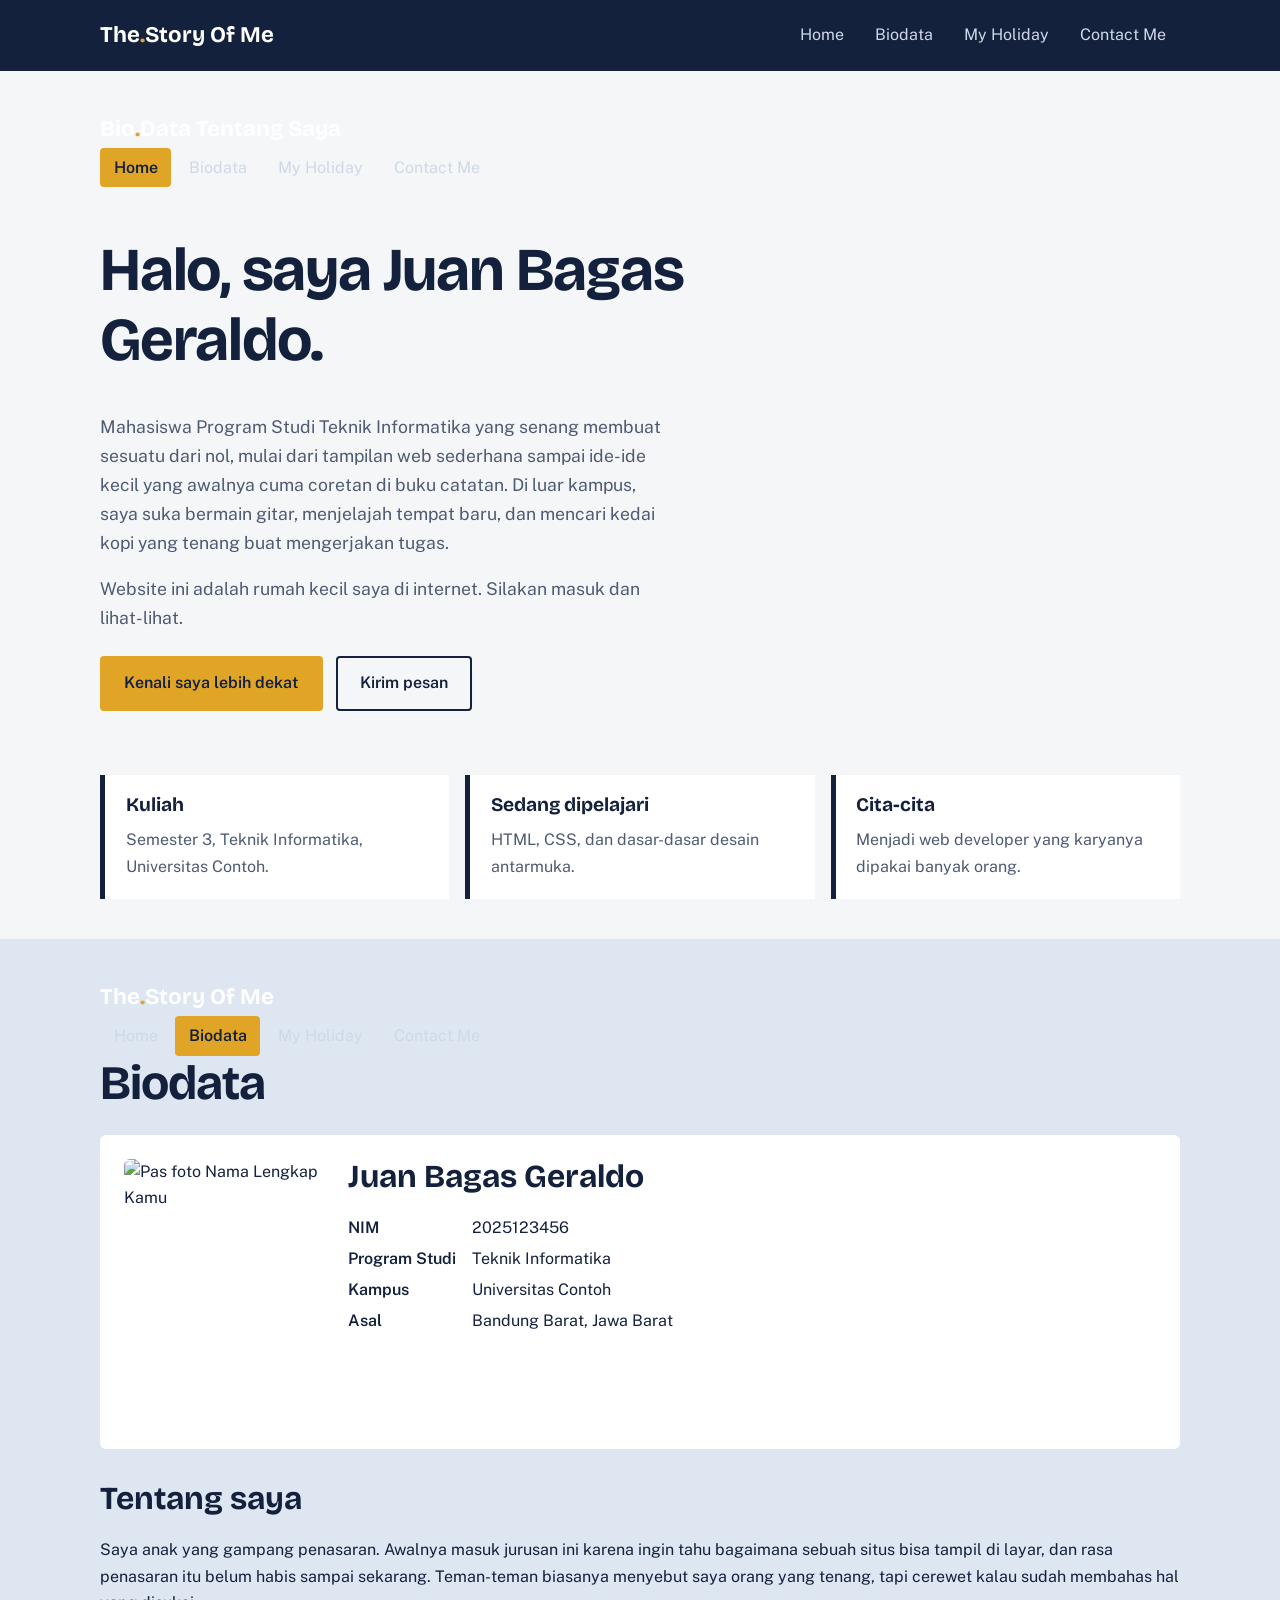
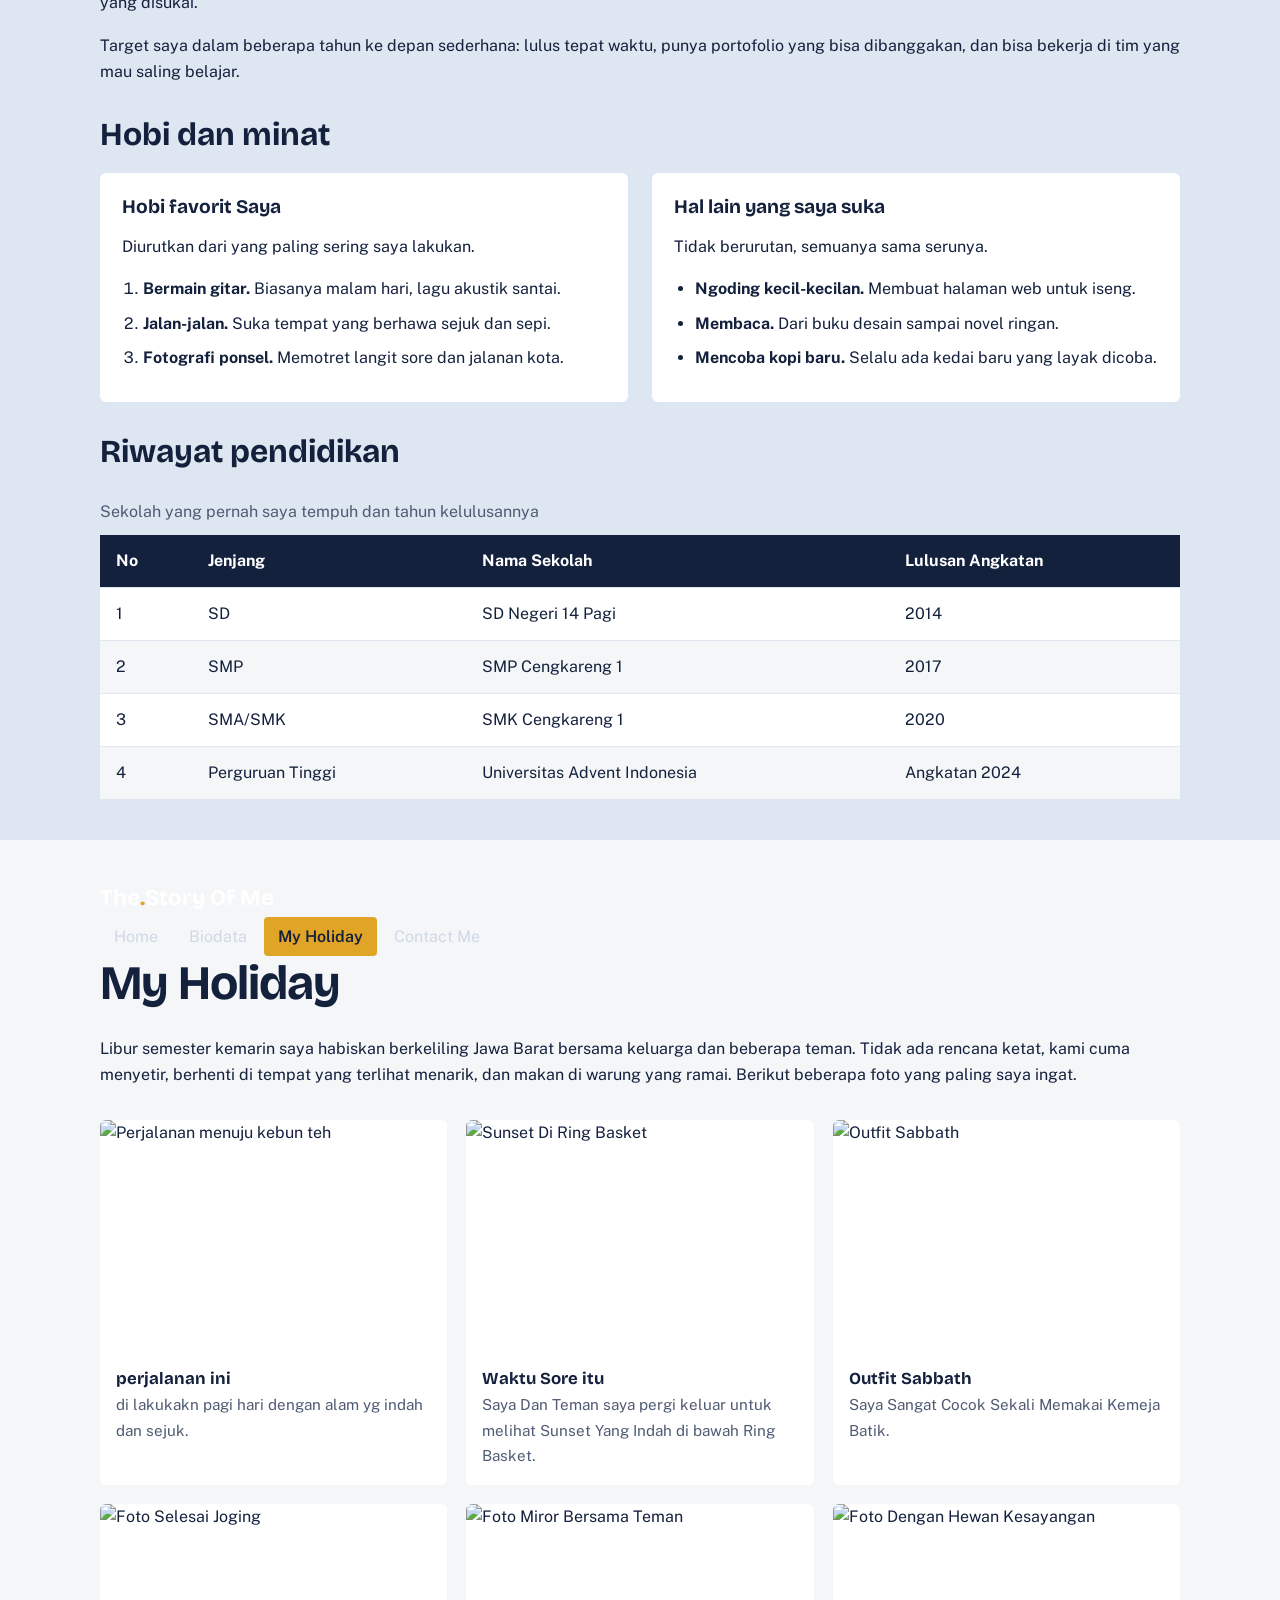
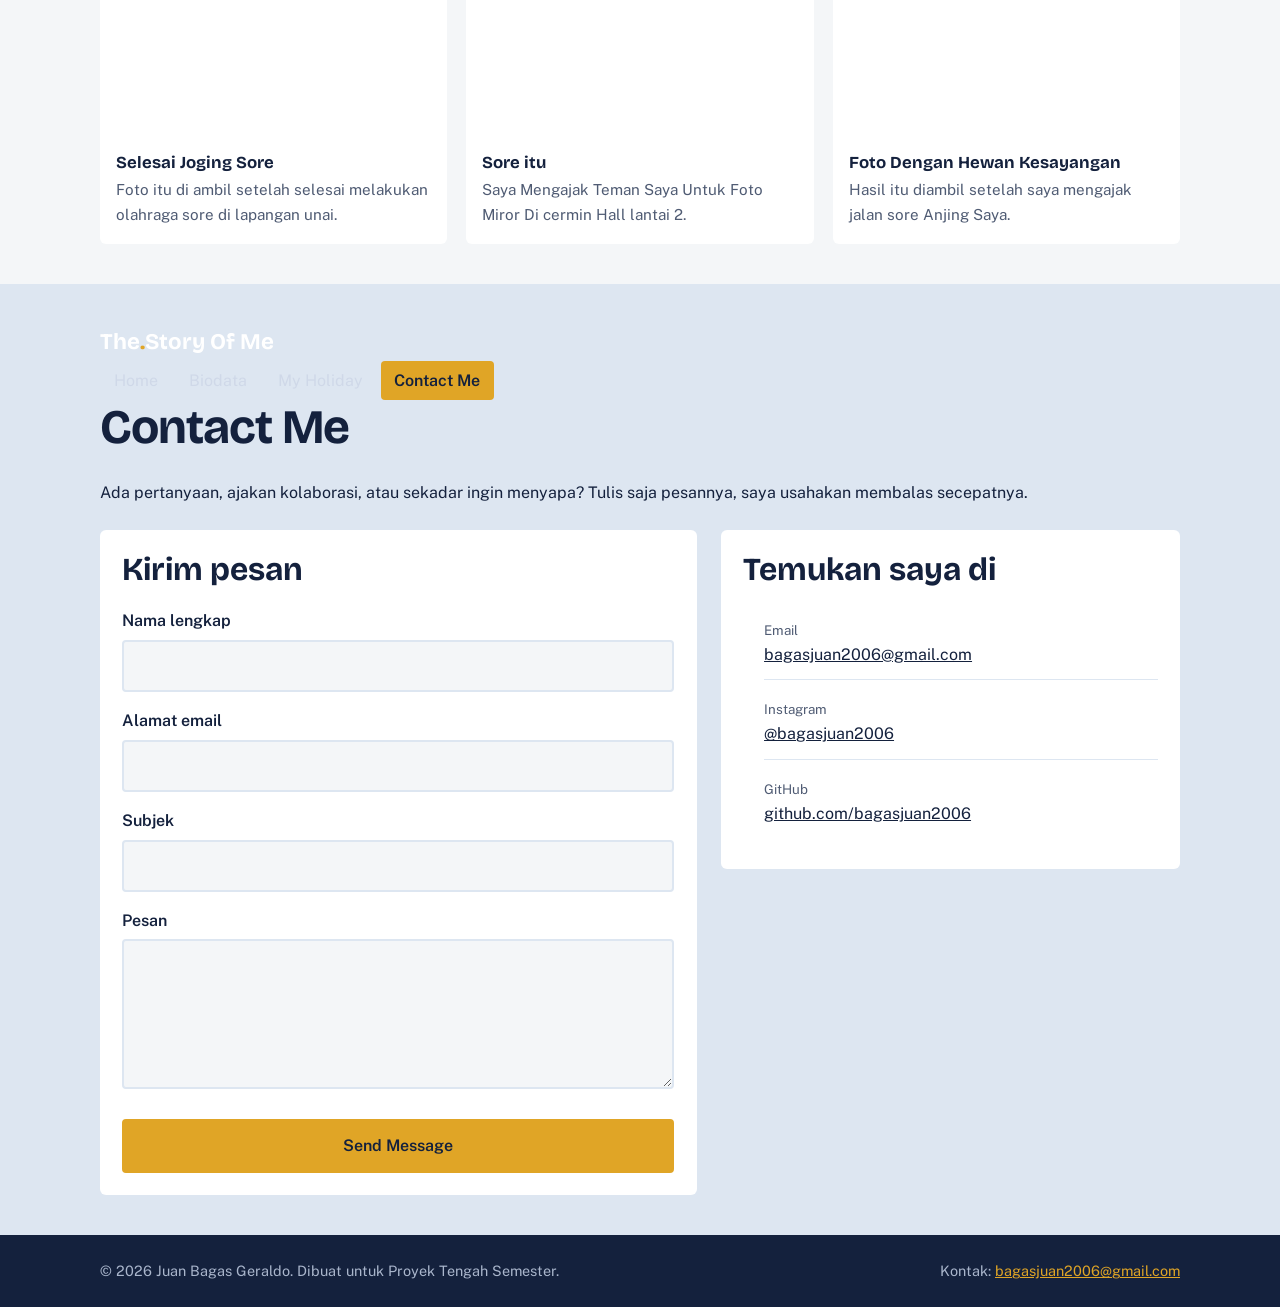
==== index.html @ b2e65117 "Ini Tugas Mid Saya" ====
<!DOCTYPE html>
<html lang="id">
<head>
  <meta charset="UTF-8">
  <meta name="viewport" content="width=device-width, initial-scale=1">
  <title>Personal Tentang Saya | Personal Website</title>
  <link rel="preconnect" href="https://fonts.googleapis.com">
  <link rel="preconnect" href="https://fonts.gstatic.com" crossorigin>
  <link href="https://fonts.googleapis.com/css2?family=Bricolage+Grotesque:wght@600;700&family=Public+Sans:wght@400;600&display=swap" rel="stylesheet">
  <link rel="stylesheet" href="style.css">
</head>
<body>
  <!-- Header & navigasi (menempel di atas saat scroll) -->
  <header class="site-header">
    <div class="wrap">
      <a class="brand" href="#home">The<span>.</span>Story Of Me</a>
      <nav aria-label="Navigasi utama">
        <ul class="nav">
          <li><a href="#home">Home</a></li>
          <li><a href="#biodata">Biodata</a></li>
          <li><a href="#holiday">My Holiday</a></li>
          <li><a href="#contact">Contact Me</a></li>
        </ul>
      </nav>
    </div>
  </header>

  <main>
    <!-- ===== HOME ===== -->
    <section id="home" class="panel"><div class="wrap">
      <a class="brand" href="#home">Bio<span>.</span>Data Tentang Saya</a>
      <nav aria-label="Navigasi utama">
        <ul class="nav">
          <li><a href="#home" class="active" aria-current="page">Home</a></li>
          <li><a href="#biodata" >Biodata</a></li>
          <li><a href="#holiday" >My Holiday</a></li>
          <li><a href="#contact" >Contact Me</a></li>
        </ul>
      </nav>
    </div>
  </header>

  <main>
    <div class="wrap">
      <!-- Hero -->
      <section class="hero" aria-labelledby="judul-hero">
        <div class="hero-text">
          <h1 id="judul-hero">Halo, saya Juan Bagas Geraldo.</h1>
          <p>Mahasiswa Program Studi Teknik Informatika yang senang membuat sesuatu dari nol, mulai dari tampilan web sederhana sampai ide-ide kecil yang awalnya cuma coretan di buku catatan. Di luar kampus, saya suka bermain gitar, menjelajah tempat baru, dan mencari kedai kopi yang tenang buat mengerjakan tugas.</p>
          <p>Website ini adalah rumah kecil saya di internet. Silakan masuk dan lihat-lihat.</p>
          <div class="btn-row">
            <a class="btn btn-main" href="#biodata">Kenali saya lebih dekat</a>
            <a class="btn btn-line" href="#contact">Kirim pesan</a>
          </div>
        </div>
      </section>

      <!-- Ringkasan singkat -->
      <section class="highlights" aria-label="Sekilas tentang saya">
        <div><h3>Kuliah</h3><p>Semester 3, Teknik Informatika, Universitas Contoh.</p></div>
        <div><h3>Sedang dipelajari</h3><p>HTML, CSS, dan dasar-dasar desain antarmuka.</p></div>
        <div><h3>Cita-cita</h3><p>Menjadi web developer yang karyanya dipakai banyak orang.</p></div>
      </section>
    </div></section>

    <!-- ===== BIODATA ===== -->
    <section id="biodata" class="panel alt"><div class="wrap">
      <a class="brand" href="#home">The<span>.</span>Story Of Me</a>
      <nav aria-label="Navigasi utama">
        <ul class="nav">
          <li><a href="#home" >Home</a></li>
          <li><a href="#biodata" class="active" aria-current="page">Biodata</a></li>
          <li><a href="#holiday" >My Holiday</a></li>
          <li><a href="#contact" >Contact Me</a></li>
        </ul>
      </nav>
    </div>
  </header>

  <main>
    <div class="wrap">
      <h2 class="page-title big">Biodata</h2>

      <!-- Profil utama -->
      <article class="profile">
        <img class="profile-photo" src="C:\ProjectMid\WhatsApp Image 2026-10-17 at 20.25.24.jpeg" alt="Pas foto Nama Lengkap Kamu" width="600" height="800">
        <div>
          <h2>Juan Bagas Geraldo</h2>
          <dl class="data-list">
            <dt>NIM</dt><dd>2025123456</dd>
            <dt>Program Studi</dt><dd>Teknik Informatika</dd>
            <dt>Kampus</dt><dd>Universitas Contoh</dd>
            <dt>Asal</dt><dd>Bandung Barat, Jawa Barat</dd>
          </dl>
        </div>
      </article>

      <!-- Biografi -->
      <section class="section-box">
        <h2>Tentang saya</h2>
        <p>Saya anak yang gampang penasaran. Awalnya masuk jurusan ini karena ingin tahu bagaimana sebuah situs bisa tampil di layar, dan rasa penasaran itu belum habis sampai sekarang. Teman-teman biasanya menyebut saya orang yang tenang, tapi cerewet kalau sudah membahas hal yang disukai.</p>
        <p>Target saya dalam beberapa tahun ke depan sederhana: lulus tepat waktu, punya portofolio yang bisa dibanggakan, dan bisa bekerja di tim yang mau saling belajar.</p>
      </section>

      <!-- Hobi -->
      <section class="section-box">
        <h2>Hobi dan minat</h2>
        <div class="two-col">
          <div class="card">
            <h3>Hobi favorit Saya</h3>
            <p>Diurutkan dari yang paling sering saya lakukan.</p>
            <ol>
              <li><strong>Bermain gitar.</strong> Biasanya malam hari, lagu akustik santai.</li>
              <li><strong>Jalan-jalan.</strong> Suka tempat yang berhawa sejuk dan sepi.</li>
              <li><strong>Fotografi ponsel.</strong> Memotret langit sore dan jalanan kota.</li>
            </ol>
          </div>
          <div class="card">
            <h3>Hal lain yang saya suka</h3>
            <p>Tidak berurutan, semuanya sama serunya.</p>
            <ul>
              <li><strong>Ngoding kecil-kecilan.</strong> Membuat halaman web untuk iseng.</li>
              <li><strong>Membaca.</strong> Dari buku desain sampai novel ringan.</li>
              <li><strong>Mencoba kopi baru.</strong> Selalu ada kedai baru yang layak dicoba.</li>
            </ul>
          </div>
        </div>
      </section>

      <!-- Akademik -->
      <section class="section-box">
        <h2>Riwayat pendidikan</h2>
        <div class="table-scroll">
          <table>
            <caption>Sekolah yang pernah saya tempuh dan tahun kelulusannya</caption>
            <thead>
              <tr><th scope="col">No</th><th scope="col">Jenjang</th><th scope="col">Nama Sekolah</th><th scope="col">Lulusan Angkatan</th></tr>
            </thead>
            <tbody>
              <tr><td>1</td><td>SD</td><td>SD Negeri 14 Pagi</td><td>2014</td></tr>
              <tr><td>2</td><td>SMP</td><td>SMP Cengkareng 1</td><td>2017</td></tr>
              <tr><td>3</td><td>SMA/SMK</td><td>SMK Cengkareng 1</td><td>2020</td></tr>
              <tr><td>4</td><td>Perguruan Tinggi</td><td>Universitas Advent Indonesia</td><td>Angkatan 2024</td></tr>
            </tbody>
          </table>
        </div>
      </section>
    </div></section>

    <!-- ===== MY HOLIDAY ===== -->
    <section id="holiday" class="panel"><div class="wrap">
      <a class="brand" href="#home">The<span>.</span>Story Of Me</a>
      <nav aria-label="Navigasi utama">
        <ul class="nav">
          <li><a href="#home" >Home</a></li>
          <li><a href="#biodata" >Biodata</a></li>
          <li><a href="#holiday" class="active" aria-current="page">My Holiday</a></li>
          <li><a href="#contact" >Contact Me</a></li>
        </ul>
      </nav>
    </div>
  </header>

  <main>
    <div class="wrap">
      <h2 class="page-title big">My Holiday</h2>
      <p>Libur semester kemarin saya habiskan berkeliling Jawa Barat bersama keluarga dan beberapa teman. Tidak ada rencana ketat, kami cuma menyetir, berhenti di tempat yang terlihat menarik, dan makan di warung yang ramai. Berikut beberapa foto yang paling saya ingat.</p>

      <!-- Galeri: Flexbox (display:flex, flex-wrap, justify-content, align-items, gap) -->
      <ul class="gallery">
        <li style="display:contents"><figure><img src="C:\ProjectMid\WhatsApp Image 2026-10-17 at 20.49.03.jpeg" alt="Perjalanan menuju kebun teh" loading="lazy"><figcaption><strong>perjalanan ini</strong>di lakukakn pagi hari dengan alam yg indah dan sejuk.</figcaption></figure></li>
        <li style="display:contents"><figure><img src="C:\ProjectMid\WhatsApp Image 2026-10-17 at 20.25.49.jpeg" alt="Sunset Di Ring Basket" loading="lazy"><figcaption><strong>Waktu Sore itu</strong>Saya Dan Teman saya pergi keluar untuk melihat Sunset Yang Indah di bawah Ring Basket.</figcaption></figure></li>
        <li style="display:contents"><figure><img src="C:\ProjectMid\WhatsApp Image 2026-10-17 at 20.26.23.jpeg" alt="Outfit Sabbath" loading="lazy"><figcaption><strong>Outfit Sabbath</strong>Saya Sangat Cocok Sekali Memakai Kemeja Batik.</figcaption></figure></li>
        <li style="display:contents"><figure><img src="C:\ProjectMid\WhatsApp Image 2026-10-17 at 20.26.39.jpeg" alt="Foto Selesai Joging" loading="lazy"><figcaption><strong>Selesai Joging Sore</strong>Foto itu di ambil setelah selesai melakukan olahraga sore di lapangan unai.</figcaption></figure></li>
        <li style="display:contents"><figure><img src="C:\ProjectMid\WhatsApp Image 2026-10-17 at 20.26.54.jpeg" alt="Foto Miror Bersama Teman" loading="lazy"><figcaption><strong>Sore itu</strong>Saya Mengajak Teman Saya Untuk Foto Miror Di cermin Hall lantai 2.</figcaption></figure></li>
        <li style="display:contents"><figure><img src="C:\ProjectMid\WhatsApp Image 2026-10-17 at 20.28.11.jpeg" alt="Foto Dengan Hewan Kesayangan" loading="lazy"><figcaption><strong>Foto Dengan Hewan Kesayangan</strong>Hasil itu diambil setelah saya mengajak jalan sore Anjing Saya.</figcaption></figure></li>
      </ul>
    </div></section>

    <!-- ===== CONTACT ME ===== -->
    <section id="contact" class="panel alt"><div class="wrap">
      <a class="brand" href="#home">The<span>.</span>Story Of Me</a>
      <nav aria-label="Navigasi utama">
        <ul class="nav">
          <li><a href="#home" >Home</a></li>
          <li><a href="#biodata" >Biodata</a></li>
          <li><a href="#holiday" >My Holiday</a></li>
          <li><a href="#contact" class="active" aria-current="page">Contact Me</a></li>
        </ul>
      </nav>
    </div>
  </header>

  <main>
    <div class="wrap">
      <h2 class="page-title big">Contact Me</h2>
      <p>Ada pertanyaan, ajakan kolaborasi, atau sekadar ingin menyapa? Tulis saja pesannya, saya usahakan membalas secepatnya.</p>

      <div class="contact-grid">
        <!-- Formulir: membuka aplikasi email lewat mailto -->
        <section class="card form-card" aria-labelledby="judul-form">
          <h2 id="judul-form">Kirim pesan</h2>
          <form action="mailto:bagasjuan2006@gmail.com" method="post" enctype="text/plain">
            <label for="nama">Nama lengkap</label>
            <input type="text" id="nama" name="nama" minlength="3" required autocomplete="name">

            <label for="email">Alamat email</label>
            <input type="email" id="email" name="email" required autocomplete="email">

            <label for="subjek">Subjek</label>
            <input type="text" id="subjek" name="subjek" minlength="3" required>

            <label for="pesan">Pesan</label>
            <textarea id="pesan" name="pesan" minlength="10" required></textarea>

            <button type="submit" class="btn btn-main">Send Message</button>
          </form>
        </section>

        <!-- Info kontak -->
        <aside class="card" aria-labelledby="judul-info">
          <h2 id="judul-info">Temukan saya di</h2>
          <ul class="contact-list">
            <li><small>Email</small><a href="mailto:bagasjuan2006@gmail.com">bagasjuan2006@gmail.com</a></li>
            <li><small>Instagram</small><a href="https://www.instagram.com/bjovgjh" target="_blank" rel="noopener">@bagasjuan2006</a></li>
            <li><small>GitHub</small><a href="https://github.com/juanbagas" target="_blank" rel="noopener">github.com/bagasjuan2006</a></li>
          </ul>
        </aside>
      </div>
    </div></section>
  </main>

  <!-- Footer -->
  <footer class="site-footer">
    <div class="wrap">
      <span>&copy; 2026 Juan Bagas Geraldo. Dibuat untuk Proyek Tengah Semester.</span>
      <span>Kontak: <a href="mailto:bagasjuan2006@gmail.com">bagasjuan2006@gmail.com</a></span>
    </div>
  </footer>
</body>
</html>
---- style.css ----
/* ===== Variabel warna & font ===== */
:root{
  --ink:#14213d; --paper:#f4f6f8; --white:#fff;
  --accent:#e0a526; --accent-dark:#b8820f;
  --soft:#dde6f1; --muted:#4f5b73;
  --f-head:'Bricolage Grotesque',Georgia,serif;
  --f-body:'Public Sans',Arial,sans-serif;
}
*,*::before,*::after{box-sizing:border-box}
html{scroll-behavior:smooth}
body{margin:0;font-family:var(--f-body);color:var(--ink);background:var(--paper);line-height:1.65;display:flex;flex-direction:column;min-height:100vh}
img{max-width:100%;height:auto;display:block}
h1,h2,h3{font-family:var(--f-head);line-height:1.15;margin:0 0 .6em}
h1{font-size:clamp(2.2rem,7vw,3.8rem);letter-spacing:-.02em}
h2{font-size:clamp(1.5rem,4vw,2rem)}
h3{font-size:1.2rem}
a{color:var(--ink)}
a:focus-visible,button:focus-visible,input:focus-visible,textarea:focus-visible{outline:3px solid var(--accent);outline-offset:2px}
.wrap{width:min(1080px,100% - 2rem);margin-inline:auto}
main{flex:1;padding:2rem 0 3.5rem}

/* ===== Header & navigasi (sama di semua halaman) ===== */
.site-header{background:var(--ink);color:var(--white)}
.site-header .wrap{display:flex;flex-direction:column;gap:.6rem;padding:1rem 0}
.brand{font-family:var(--f-head);font-size:1.4rem;font-weight:700;color:var(--white);text-decoration:none}
.brand span{color:var(--accent)}
.nav{display:flex;flex-wrap:wrap;gap:.25rem;list-style:none;margin:0;padding:0}
.nav a{display:block;padding:.4rem .85rem;color:#cfd8e8;text-decoration:none;border-radius:4px}
.nav a:hover{background:rgba(255,255,255,.1);color:var(--white)}
.nav a.active{background:var(--accent);color:var(--ink);font-weight:600}

/* ===== Footer ===== */
.site-footer{background:var(--ink);color:#aab6cc;padding:1.5rem 0;font-size:.9rem}
.site-footer .wrap{display:flex;flex-direction:column;gap:.3rem}
.site-footer a{color:var(--accent)}

/* ===== Tombol ===== */
.btn{display:inline-block;padding:.75rem 1.4rem;border-radius:4px;font-weight:600;text-decoration:none;border:2px solid var(--ink);cursor:pointer;font:inherit;font-weight:600}
.btn-main{background:var(--accent);border-color:var(--accent);color:var(--ink)}
.btn-main:hover{background:var(--accent-dark);border-color:var(--accent-dark);color:var(--white)}
.btn-line{background:transparent;color:var(--ink)}
.btn-line:hover{background:var(--ink);color:var(--white)}
.btn-row{display:flex;flex-wrap:wrap;gap:.8rem;margin-top:1.5rem}

/* ===== Hero (beranda) ===== */
.hero{display:grid;gap:2rem;align-items:center;padding:1.5rem 0 1rem}
.hero-text p{max-width:52ch;color:var(--muted);font-size:1.1rem}
.hero-photo{position:relative;justify-self:center;width:min(100%,380px)}
.hero-photo::before{content:"";position:absolute;inset:14px -14px -14px 14px;background:var(--accent);border-radius:6px;z-index:0}
.hero-photo img{position:relative;z-index:1;width:100%;aspect-ratio:4/5;object-fit:cover;border-radius:6px}
.highlights{display:grid;gap:1rem;margin-top:3rem}
.highlights div{background:var(--white);padding:1.2rem 1.3rem;border-left:5px solid var(--ink)}
.highlights p{margin:0;color:var(--muted)}

/* ===== Biodata ===== */
.page-title{margin-bottom:1.5rem}
.profile{display:grid;gap:1.5rem;background:var(--white);padding:1.5rem;border-radius:6px}
.profile-photo{width:100%;max-width:200px;aspect-ratio:3/4;object-fit:cover;border-radius:6px}
.data-list{display:grid;grid-template-columns:auto 1fr;gap:.3rem 1rem;margin:1rem 0 0}
.data-list dt{font-weight:600}
.data-list dd{margin:0}
.section-box{margin-top:2rem}
.two-col{display:grid;gap:1.5rem}
.card{background:var(--white);padding:1.4rem;border-radius:6px}
.card ul,.card ol{margin:.5rem 0 0;padding-left:1.3rem}
.card li{margin-bottom:.5rem}
.table-scroll{overflow-x:auto}
table{width:100%;border-collapse:collapse;background:var(--white)}
caption{text-align:left;padding:.6rem 0;color:var(--muted)}
th,td{padding:.8rem 1rem;text-align:left;border-bottom:1px solid var(--soft)}
thead th{background:var(--ink);color:var(--white)}
tbody tr:nth-child(even){background:var(--paper)}

/* ===== Galeri liburan (Flexbox) ===== */
.gallery{display:flex;flex-wrap:wrap;justify-content:center;align-items:stretch;gap:1.2rem;margin:2rem 0 0;padding:0;list-style:none}
.gallery figure{flex:1 1 100%;margin:0;background:var(--white);border-radius:6px;overflow:hidden;display:flex;flex-direction:column}
.gallery img{width:100%;height:230px;object-fit:cover}
.gallery figcaption{padding:.9rem 1rem 1.1rem;font-size:.95rem;color:var(--muted)}
.gallery figcaption strong{display:block;color:var(--ink);font-family:var(--f-head);font-size:1.05rem}

/* ===== Kontak ===== */
.contact-grid{display:grid;gap:1.5rem;margin-top:1.5rem}
.form-card label{display:block;font-weight:600;margin:1rem 0 .3rem}
.form-card input,.form-card textarea{width:100%;padding:.7rem .8rem;font:inherit;border:2px solid var(--soft);border-radius:4px;background:var(--paper)}
.form-card input:focus,.form-card textarea:focus{border-color:var(--ink)}
.form-card textarea{min-height:150px;resize:vertical}
.form-card .btn{margin-top:1.3rem;width:100%}
.contact-list{list-style:none;padding:0;margin:.5rem 0 0}
.contact-list li{padding:.7rem 0;border-bottom:1px solid var(--soft)}
.contact-list li:last-child{border:0}
.contact-list small{display:block;color:var(--muted)}

/* ===== Tablet ===== */
@media (min-width:600px){
  .site-header .wrap{flex-direction:row;justify-content:space-between;align-items:center}
  .gallery figure{flex-basis:calc(50% - .6rem)}
  .highlights{grid-template-columns:repeat(3,1fr)}
  .profile{grid-template-columns:200px 1fr;align-items:start}
  .site-footer .wrap{flex-direction:row;justify-content:space-between}
}
/* ===== Desktop ===== */
@media (min-width:900px){
  .hero{grid-template-columns:1.2fr .8fr;gap:4rem;padding-top:3rem}
  .gallery figure{flex-basis:calc(33.333% - .8rem)}
  .two-col{grid-template-columns:1fr 1fr}
  .contact-grid{grid-template-columns:1.3fr 1fr;align-items:start}
}

/* ===== Tambahan versi satu halaman ===== */
.site-header{position:sticky;top:0;z-index:10}
section[id]{scroll-margin-top:110px}
.panel{padding:2.5rem 0}
.panel.alt{background:var(--soft)}
.panel.alt .card,.panel.alt .profile,.panel.alt table{background:var(--white)}
.page-title.big{font-size:clamp(2rem,6vw,3rem);letter-spacing:-.02em}
main{padding:0}
@media (min-width:600px){section[id]{scroll-margin-top:70px}}
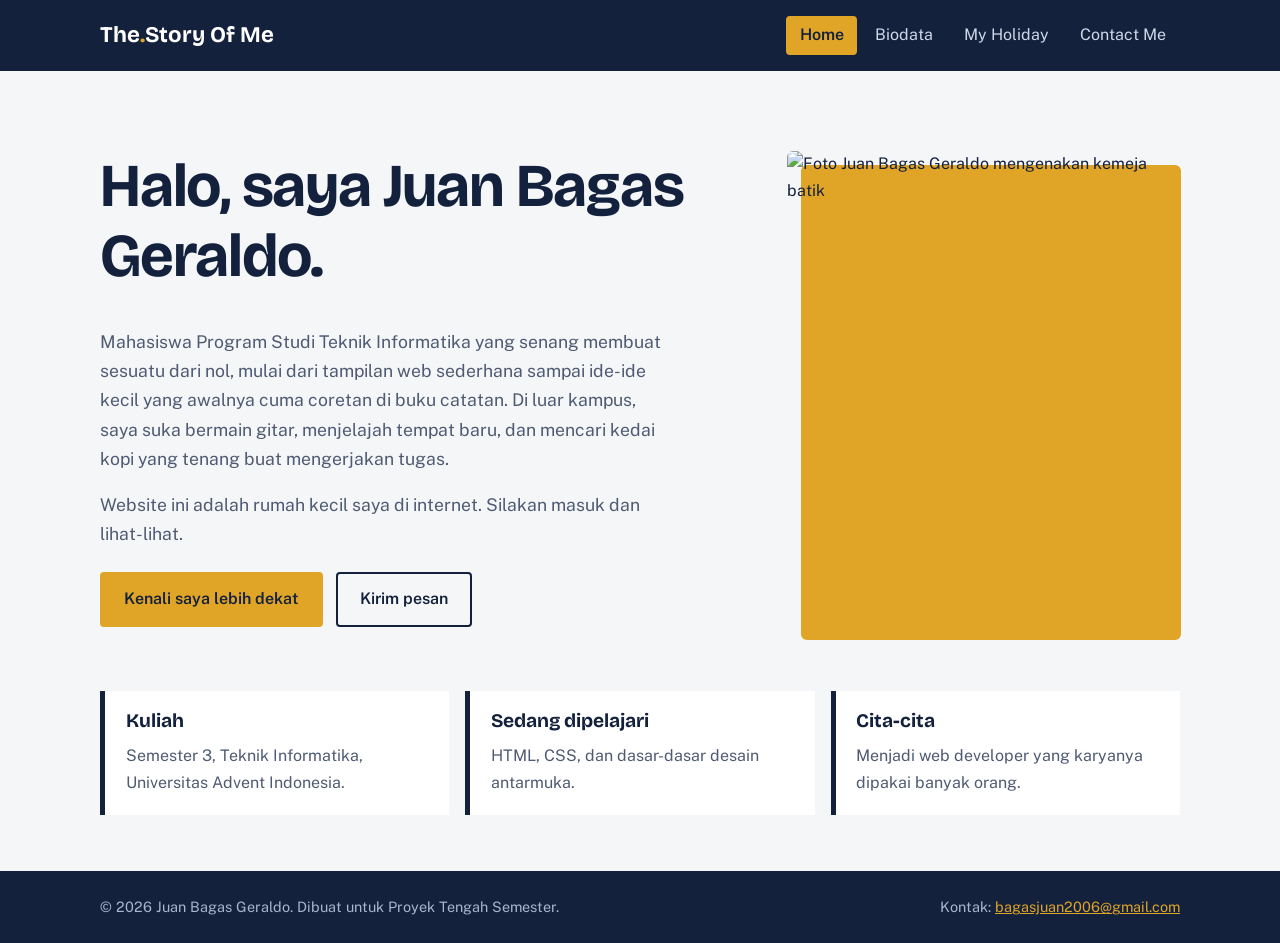
==== commit 2da4294d: "Project_Mid" ====
--- a/index.html
+++ b/index.html
@@ -3,38 +3,23 @@
 <head>
   <meta charset="UTF-8">
   <meta name="viewport" content="width=device-width, initial-scale=1">
-  <title>Personal Tentang Saya | Personal Website</title>
+  <title>Home | Juan Bagas Geraldo</title>
   <link rel="preconnect" href="https://fonts.googleapis.com">
   <link rel="preconnect" href="https://fonts.gstatic.com" crossorigin>
   <link href="https://fonts.googleapis.com/css2?family=Bricolage+Grotesque:wght@600;700&family=Public+Sans:wght@400;600&display=swap" rel="stylesheet">
   <link rel="stylesheet" href="style.css">
 </head>
 <body>
-  <!-- Header & navigasi (menempel di atas saat scroll) -->
+  <!-- Header & navigasi (sama di semua halaman, menempel di atas saat scroll) -->
   <header class="site-header">
     <div class="wrap">
-      <a class="brand" href="#home">The<span>.</span>Story Of Me</a>
+      <a class="brand" href="index.html">The<span>.</span>Story Of Me</a>
       <nav aria-label="Navigasi utama">
         <ul class="nav">
-          <li><a href="#home">Home</a></li>
-          <li><a href="#biodata">Biodata</a></li>
-          <li><a href="#holiday">My Holiday</a></li>
-          <li><a href="#contact">Contact Me</a></li>
-        </ul>
-      </nav>
-    </div>
-  </header>
-
-  <main>
-    <!-- ===== HOME ===== -->
-    <section id="home" class="panel"><div class="wrap">
-      <a class="brand" href="#home">Bio<span>.</span>Data Tentang Saya</a>
-      <nav aria-label="Navigasi utama">
-        <ul class="nav">
-          <li><a href="#home" class="active" aria-current="page">Home</a></li>
-          <li><a href="#biodata" >Biodata</a></li>
-          <li><a href="#holiday" >My Holiday</a></li>
-          <li><a href="#contact" >Contact Me</a></li>
+          <li><a href="index.html" class="active" aria-current="page">Home</a></li>
+          <li><a href="biodata.html">Biodata</a></li>
+          <li><a href="myHoliday.html">My Holiday</a></li>
+          <li><a href="contact.html">Contact Me</a></li>
         </ul>
       </nav>
     </div>
@@ -49,188 +34,26 @@
           <p>Mahasiswa Program Studi Teknik Informatika yang senang membuat sesuatu dari nol, mulai dari tampilan web sederhana sampai ide-ide kecil yang awalnya cuma coretan di buku catatan. Di luar kampus, saya suka bermain gitar, menjelajah tempat baru, dan mencari kedai kopi yang tenang buat mengerjakan tugas.</p>
           <p>Website ini adalah rumah kecil saya di internet. Silakan masuk dan lihat-lihat.</p>
           <div class="btn-row">
-            <a class="btn btn-main" href="#biodata">Kenali saya lebih dekat</a>
-            <a class="btn btn-line" href="#contact">Kirim pesan</a>
+            <a class="btn btn-main" href="biodata.html">Kenali saya lebih dekat</a>
+            <a class="btn btn-line" href="contact.html">Kirim pesan</a>
           </div>
         </div>
+        <!-- Foto hero (responsif, tidak overflow) -->
+        <figure class="hero-photo">
+          <img src="images/outfit-batik.jpg" alt="Foto Juan Bagas Geraldo mengenakan kemeja batik">
+        </figure>
       </section>
 
       <!-- Ringkasan singkat -->
       <section class="highlights" aria-label="Sekilas tentang saya">
-        <div><h3>Kuliah</h3><p>Semester 3, Teknik Informatika, Universitas Contoh.</p></div>
+        <div><h3>Kuliah</h3><p>Semester 3, Teknik Informatika, Universitas Advent Indonesia.</p></div>
         <div><h3>Sedang dipelajari</h3><p>HTML, CSS, dan dasar-dasar desain antarmuka.</p></div>
         <div><h3>Cita-cita</h3><p>Menjadi web developer yang karyanya dipakai banyak orang.</p></div>
       </section>
-    </div></section>
-
-    <!-- ===== BIODATA ===== -->
-    <section id="biodata" class="panel alt"><div class="wrap">
-      <a class="brand" href="#home">The<span>.</span>Story Of Me</a>
-      <nav aria-label="Navigasi utama">
-        <ul class="nav">
-          <li><a href="#home" >Home</a></li>
-          <li><a href="#biodata" class="active" aria-current="page">Biodata</a></li>
-          <li><a href="#holiday" >My Holiday</a></li>
-          <li><a href="#contact" >Contact Me</a></li>
-        </ul>
-      </nav>
     </div>
-  </header>
-
-  <main>
-    <div class="wrap">
-      <h2 class="page-title big">Biodata</h2>
-
-      <!-- Profil utama -->
-      <article class="profile">
-        <img class="profile-photo" src="C:\ProjectMid\WhatsApp Image 2026-10-17 at 20.25.24.jpeg" alt="Pas foto Nama Lengkap Kamu" width="600" height="800">
-        <div>
-          <h2>Juan Bagas Geraldo</h2>
-          <dl class="data-list">
-            <dt>NIM</dt><dd>2025123456</dd>
-            <dt>Program Studi</dt><dd>Teknik Informatika</dd>
-            <dt>Kampus</dt><dd>Universitas Contoh</dd>
-            <dt>Asal</dt><dd>Bandung Barat, Jawa Barat</dd>
-          </dl>
-        </div>
-      </article>
-
-      <!-- Biografi -->
-      <section class="section-box">
-        <h2>Tentang saya</h2>
-        <p>Saya anak yang gampang penasaran. Awalnya masuk jurusan ini karena ingin tahu bagaimana sebuah situs bisa tampil di layar, dan rasa penasaran itu belum habis sampai sekarang. Teman-teman biasanya menyebut saya orang yang tenang, tapi cerewet kalau sudah membahas hal yang disukai.</p>
-        <p>Target saya dalam beberapa tahun ke depan sederhana: lulus tepat waktu, punya portofolio yang bisa dibanggakan, dan bisa bekerja di tim yang mau saling belajar.</p>
-      </section>
-
-      <!-- Hobi -->
-      <section class="section-box">
-        <h2>Hobi dan minat</h2>
-        <div class="two-col">
-          <div class="card">
-            <h3>Hobi favorit Saya</h3>
-            <p>Diurutkan dari yang paling sering saya lakukan.</p>
-            <ol>
-              <li><strong>Bermain gitar.</strong> Biasanya malam hari, lagu akustik santai.</li>
-              <li><strong>Jalan-jalan.</strong> Suka tempat yang berhawa sejuk dan sepi.</li>
-              <li><strong>Fotografi ponsel.</strong> Memotret langit sore dan jalanan kota.</li>
-            </ol>
-          </div>
-          <div class="card">
-            <h3>Hal lain yang saya suka</h3>
-            <p>Tidak berurutan, semuanya sama serunya.</p>
-            <ul>
-              <li><strong>Ngoding kecil-kecilan.</strong> Membuat halaman web untuk iseng.</li>
-              <li><strong>Membaca.</strong> Dari buku desain sampai novel ringan.</li>
-              <li><strong>Mencoba kopi baru.</strong> Selalu ada kedai baru yang layak dicoba.</li>
-            </ul>
-          </div>
-        </div>
-      </section>
-
-      <!-- Akademik -->
-      <section class="section-box">
-        <h2>Riwayat pendidikan</h2>
-        <div class="table-scroll">
-          <table>
-            <caption>Sekolah yang pernah saya tempuh dan tahun kelulusannya</caption>
-            <thead>
-              <tr><th scope="col">No</th><th scope="col">Jenjang</th><th scope="col">Nama Sekolah</th><th scope="col">Lulusan Angkatan</th></tr>
-            </thead>
-            <tbody>
-              <tr><td>1</td><td>SD</td><td>SD Negeri 14 Pagi</td><td>2014</td></tr>
-              <tr><td>2</td><td>SMP</td><td>SMP Cengkareng 1</td><td>2017</td></tr>
-              <tr><td>3</td><td>SMA/SMK</td><td>SMK Cengkareng 1</td><td>2020</td></tr>
-              <tr><td>4</td><td>Perguruan Tinggi</td><td>Universitas Advent Indonesia</td><td>Angkatan 2024</td></tr>
-            </tbody>
-          </table>
-        </div>
-      </section>
-    </div></section>
-
-    <!-- ===== MY HOLIDAY ===== -->
-    <section id="holiday" class="panel"><div class="wrap">
-      <a class="brand" href="#home">The<span>.</span>Story Of Me</a>
-      <nav aria-label="Navigasi utama">
-        <ul class="nav">
-          <li><a href="#home" >Home</a></li>
-          <li><a href="#biodata" >Biodata</a></li>
-          <li><a href="#holiday" class="active" aria-current="page">My Holiday</a></li>
-          <li><a href="#contact" >Contact Me</a></li>
-        </ul>
-      </nav>
-    </div>
-  </header>
-
-  <main>
-    <div class="wrap">
-      <h2 class="page-title big">My Holiday</h2>
-      <p>Libur semester kemarin saya habiskan berkeliling Jawa Barat bersama keluarga dan beberapa teman. Tidak ada rencana ketat, kami cuma menyetir, berhenti di tempat yang terlihat menarik, dan makan di warung yang ramai. Berikut beberapa foto yang paling saya ingat.</p>
-
-      <!-- Galeri: Flexbox (display:flex, flex-wrap, justify-content, align-items, gap) -->
-      <ul class="gallery">
-        <li style="display:contents"><figure><img src="C:\ProjectMid\WhatsApp Image 2026-10-17 at 20.49.03.jpeg" alt="Perjalanan menuju kebun teh" loading="lazy"><figcaption><strong>perjalanan ini</strong>di lakukakn pagi hari dengan alam yg indah dan sejuk.</figcaption></figure></li>
-        <li style="display:contents"><figure><img src="C:\ProjectMid\WhatsApp Image 2026-10-17 at 20.25.49.jpeg" alt="Sunset Di Ring Basket" loading="lazy"><figcaption><strong>Waktu Sore itu</strong>Saya Dan Teman saya pergi keluar untuk melihat Sunset Yang Indah di bawah Ring Basket.</figcaption></figure></li>
-        <li style="display:contents"><figure><img src="C:\ProjectMid\WhatsApp Image 2026-10-17 at 20.26.23.jpeg" alt="Outfit Sabbath" loading="lazy"><figcaption><strong>Outfit Sabbath</strong>Saya Sangat Cocok Sekali Memakai Kemeja Batik.</figcaption></figure></li>
-        <li style="display:contents"><figure><img src="C:\ProjectMid\WhatsApp Image 2026-10-17 at 20.26.39.jpeg" alt="Foto Selesai Joging" loading="lazy"><figcaption><strong>Selesai Joging Sore</strong>Foto itu di ambil setelah selesai melakukan olahraga sore di lapangan unai.</figcaption></figure></li>
-        <li style="display:contents"><figure><img src="C:\ProjectMid\WhatsApp Image 2026-10-17 at 20.26.54.jpeg" alt="Foto Miror Bersama Teman" loading="lazy"><figcaption><strong>Sore itu</strong>Saya Mengajak Teman Saya Untuk Foto Miror Di cermin Hall lantai 2.</figcaption></figure></li>
-        <li style="display:contents"><figure><img src="C:\ProjectMid\WhatsApp Image 2026-10-17 at 20.28.11.jpeg" alt="Foto Dengan Hewan Kesayangan" loading="lazy"><figcaption><strong>Foto Dengan Hewan Kesayangan</strong>Hasil itu diambil setelah saya mengajak jalan sore Anjing Saya.</figcaption></figure></li>
-      </ul>
-    </div></section>
-
-    <!-- ===== CONTACT ME ===== -->
-    <section id="contact" class="panel alt"><div class="wrap">
-      <a class="brand" href="#home">The<span>.</span>Story Of Me</a>
-      <nav aria-label="Navigasi utama">
-        <ul class="nav">
-          <li><a href="#home" >Home</a></li>
-          <li><a href="#biodata" >Biodata</a></li>
-          <li><a href="#holiday" >My Holiday</a></li>
-          <li><a href="#contact" class="active" aria-current="page">Contact Me</a></li>
-        </ul>
-      </nav>
-    </div>
-  </header>
-
-  <main>
-    <div class="wrap">
-      <h2 class="page-title big">Contact Me</h2>
-      <p>Ada pertanyaan, ajakan kolaborasi, atau sekadar ingin menyapa? Tulis saja pesannya, saya usahakan membalas secepatnya.</p>
-
-      <div class="contact-grid">
-        <!-- Formulir: membuka aplikasi email lewat mailto -->
-        <section class="card form-card" aria-labelledby="judul-form">
-          <h2 id="judul-form">Kirim pesan</h2>
-          <form action="mailto:bagasjuan2006@gmail.com" method="post" enctype="text/plain">
-            <label for="nama">Nama lengkap</label>
-            <input type="text" id="nama" name="nama" minlength="3" required autocomplete="name">
-
-            <label for="email">Alamat email</label>
-            <input type="email" id="email" name="email" required autocomplete="email">
-
-            <label for="subjek">Subjek</label>
-            <input type="text" id="subjek" name="subjek" minlength="3" required>
-
-            <label for="pesan">Pesan</label>
-            <textarea id="pesan" name="pesan" minlength="10" required></textarea>
-
-            <button type="submit" class="btn btn-main">Send Message</button>
-          </form>
-        </section>
-
-        <!-- Info kontak -->
-        <aside class="card" aria-labelledby="judul-info">
-          <h2 id="judul-info">Temukan saya di</h2>
-          <ul class="contact-list">
-            <li><small>Email</small><a href="mailto:bagasjuan2006@gmail.com">bagasjuan2006@gmail.com</a></li>
-            <li><small>Instagram</small><a href="https://www.instagram.com/bjovgjh" target="_blank" rel="noopener">@bagasjuan2006</a></li>
-            <li><small>GitHub</small><a href="https://github.com/juanbagas" target="_blank" rel="noopener">github.com/bagasjuan2006</a></li>
-          </ul>
-        </aside>
-      </div>
-    </div></section>
   </main>
 
-  <!-- Footer -->
+  <!-- Footer (sama di semua halaman) -->
   <footer class="site-footer">
     <div class="wrap">
       <span>&copy; 2026 Juan Bagas Geraldo. Dibuat untuk Proyek Tengah Semester.</span>
@@ -238,4 +61,4 @@
     </div>
   </footer>
 </body>
-</html>+</html>
--- a/style.css
+++ b/style.css
@@ -20,7 +20,7 @@
 main{flex:1;padding:2rem 0 3.5rem}
 
 /* ===== Header & navigasi (sama di semua halaman) ===== */
-.site-header{background:var(--ink);color:var(--white)}
+.site-header{background:var(--ink);color:var(--white);position:sticky;top:0;z-index:10}
 .site-header .wrap{display:flex;flex-direction:column;gap:.6rem;padding:1rem 0}
 .brand{font-family:var(--f-head);font-size:1.4rem;font-weight:700;color:var(--white);text-decoration:none}
 .brand span{color:var(--accent)}
@@ -45,17 +45,18 @@
 /* ===== Hero (beranda) ===== */
 .hero{display:grid;gap:2rem;align-items:center;padding:1.5rem 0 1rem}
 .hero-text p{max-width:52ch;color:var(--muted);font-size:1.1rem}
-.hero-photo{position:relative;justify-self:center;width:min(100%,380px)}
+.hero-photo{position:relative;justify-self:center;width:min(100%,380px);margin:0}
 .hero-photo::before{content:"";position:absolute;inset:14px -14px -14px 14px;background:var(--accent);border-radius:6px;z-index:0}
-.hero-photo img{position:relative;z-index:1;width:100%;aspect-ratio:4/5;object-fit:cover;border-radius:6px}
+.hero-photo img{position:relative;z-index:1;width:100%;aspect-ratio:4/5;object-fit:cover;object-position:top;border-radius:6px}
 .highlights{display:grid;gap:1rem;margin-top:3rem}
 .highlights div{background:var(--white);padding:1.2rem 1.3rem;border-left:5px solid var(--ink)}
 .highlights p{margin:0;color:var(--muted)}
 
 /* ===== Biodata ===== */
 .page-title{margin-bottom:1.5rem}
+.page-title.big{font-size:clamp(2rem,6vw,3rem);letter-spacing:-.02em}
 .profile{display:grid;gap:1.5rem;background:var(--white);padding:1.5rem;border-radius:6px}
-.profile-photo{width:100%;max-width:200px;aspect-ratio:3/4;object-fit:cover;border-radius:6px}
+.profile-photo{width:100%;max-width:200px;aspect-ratio:3/4;object-fit:cover;object-position:top;border-radius:6px}
 .data-list{display:grid;grid-template-columns:auto 1fr;gap:.3rem 1rem;margin:1rem 0 0}
 .data-list dt{font-weight:600}
 .data-list dd{margin:0}
@@ -73,6 +74,7 @@
 
 /* ===== Galeri liburan (Flexbox) ===== */
 .gallery{display:flex;flex-wrap:wrap;justify-content:center;align-items:stretch;gap:1.2rem;margin:2rem 0 0;padding:0;list-style:none}
+.gallery li{display:contents}
 .gallery figure{flex:1 1 100%;margin:0;background:var(--white);border-radius:6px;overflow:hidden;display:flex;flex-direction:column}
 .gallery img{width:100%;height:230px;object-fit:cover}
 .gallery figcaption{padding:.9rem 1rem 1.1rem;font-size:.95rem;color:var(--muted)}
@@ -89,6 +91,7 @@
 .contact-list li{padding:.7rem 0;border-bottom:1px solid var(--soft)}
 .contact-list li:last-child{border:0}
 .contact-list small{display:block;color:var(--muted)}
+.contact-list a{overflow-wrap:anywhere}
 
 /* ===== Tablet ===== */
 @media (min-width:600px){
@@ -104,14 +107,4 @@
   .gallery figure{flex-basis:calc(33.333% - .8rem)}
   .two-col{grid-template-columns:1fr 1fr}
   .contact-grid{grid-template-columns:1.3fr 1fr;align-items:start}
-}
-
-/* ===== Tambahan versi satu halaman ===== */
-.site-header{position:sticky;top:0;z-index:10}
-section[id]{scroll-margin-top:110px}
-.panel{padding:2.5rem 0}
-.panel.alt{background:var(--soft)}
-.panel.alt .card,.panel.alt .profile,.panel.alt table{background:var(--white)}
-.page-title.big{font-size:clamp(2rem,6vw,3rem);letter-spacing:-.02em}
-main{padding:0}
-@media (min-width:600px){section[id]{scroll-margin-top:70px}}+}
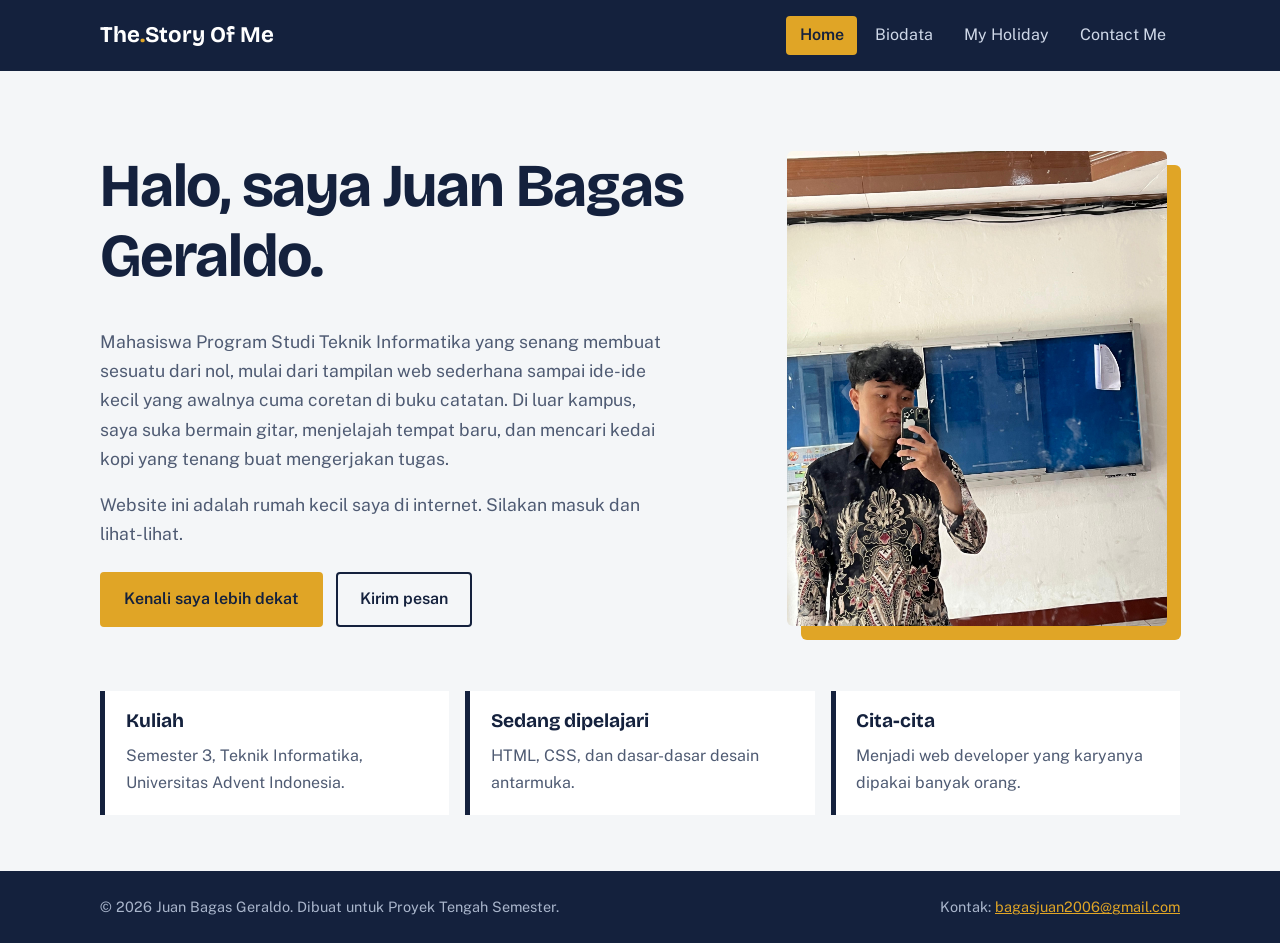
==== commit 637ba6b6: "Perbaiki path gambar" ====
--- a/index.html
+++ b/index.html
@@ -40,7 +40,7 @@
         </div>
         <!-- Foto hero (responsif, tidak overflow) -->
         <figure class="hero-photo">
-          <img src="images/outfit-batik.jpg" alt="Foto Juan Bagas Geraldo mengenakan kemeja batik">
+          <img src="images/outfit-batik.jpeg" alt="Foto Juan Bagas Geraldo mengenakan kemeja batik">
         </figure>
       </section>
 
